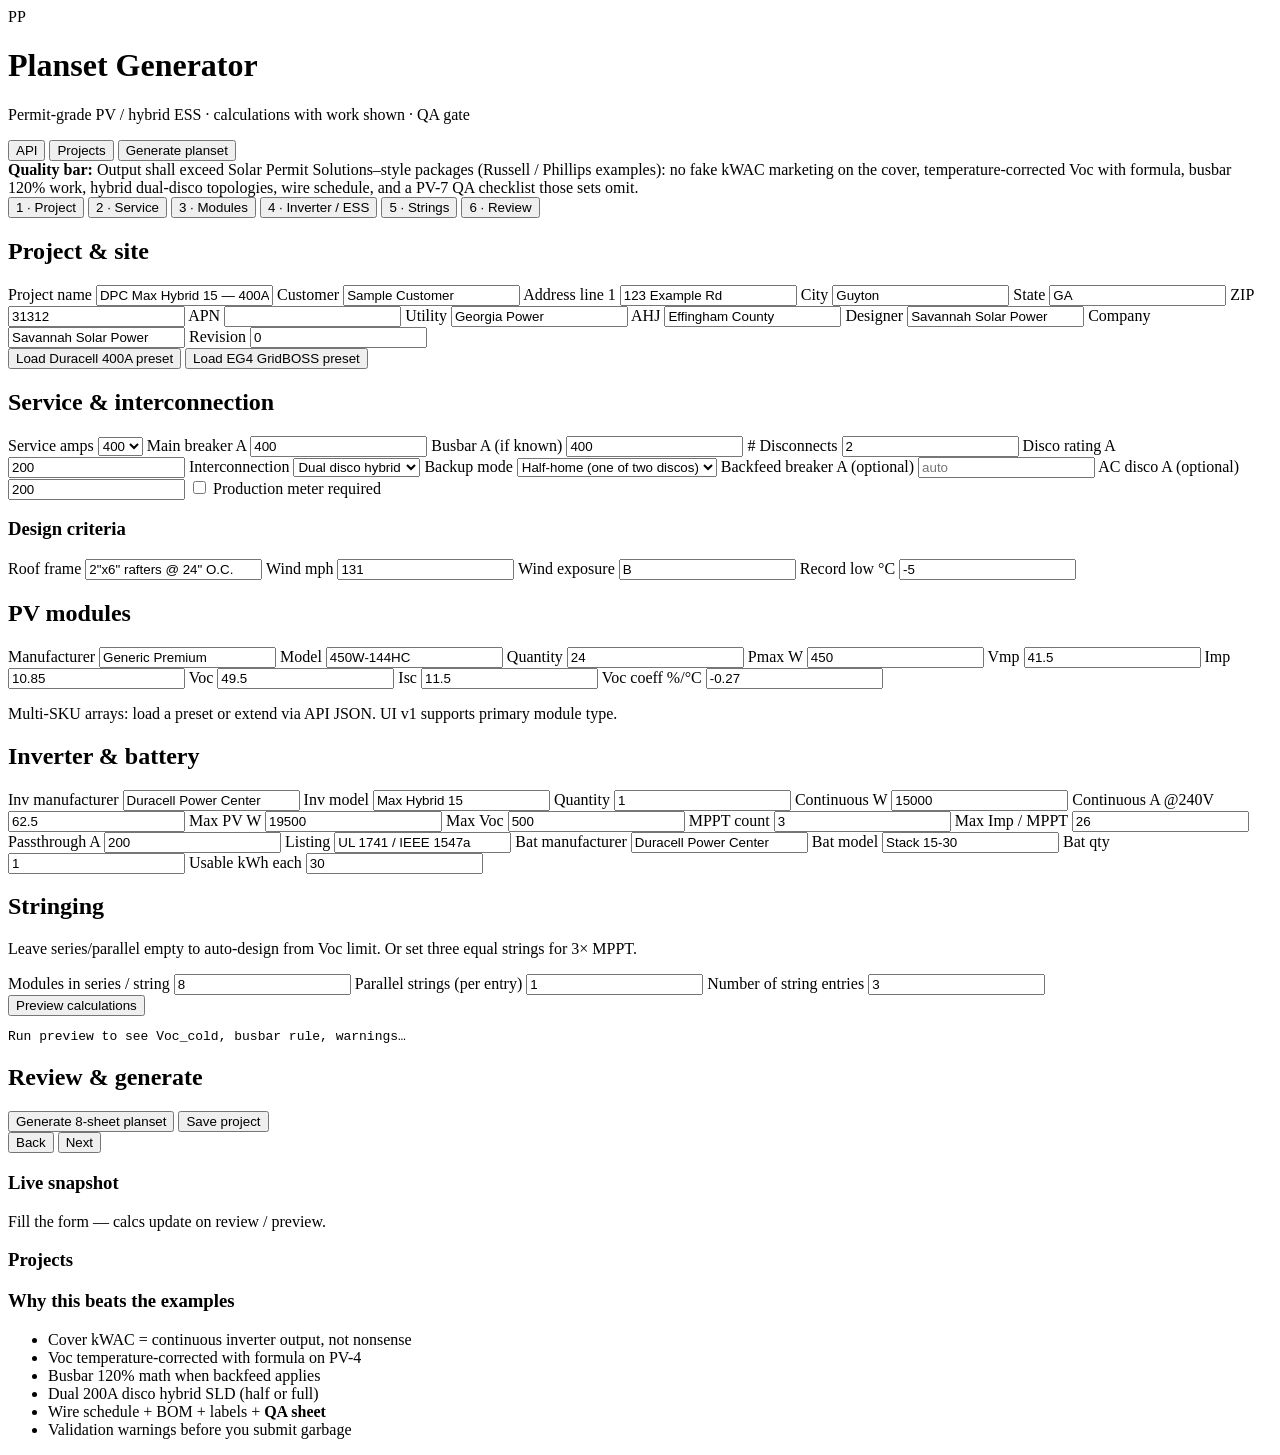
==== frontend/index.html @ 0a80ac26 "Initial Planset Generator: UI + API for permit-grade PV/ESS plansets FastAPI backend with electrical" ====
<!DOCTYPE html>
<html lang="en">
<head>
  <meta charset="UTF-8" />
  <meta name="viewport" content="width=device-width, initial-scale=1" />
  <title>Planset Generator — Doctor Planset</title>
  <link rel="stylesheet" href="/styles.css" />
</head>
<body>
  <div class="app">
    <header class="top">
      <div class="brand">
        <div class="mark">PP</div>
        <div>
          <h1>Planset Generator</h1>
          <p class="tag">Permit-grade PV / hybrid ESS · calculations with work shown · QA gate</p>
        </div>
      </div>
      <div class="top-actions">
        <button type="button" class="ghost" id="btn-health">API</button>
        <button type="button" class="ghost" id="btn-load-list">Projects</button>
        <button type="button" class="primary" id="btn-generate">Generate planset</button>
      </div>
    </header>

    <div class="commitment">
      <strong>Quality bar:</strong> Output shall exceed Solar Permit Solutions–style packages (Russell / Phillips examples):
      no fake kWAC marketing on the cover, temperature-corrected Voc with formula, busbar 120% work, hybrid dual-disco topologies, wire schedule, and a PV-7 QA checklist those sets omit.
    </div>

    <div class="layout">
      <nav class="steps" id="steps">
        <button type="button" data-step="0" class="active">1 · Project</button>
        <button type="button" data-step="1">2 · Service</button>
        <button type="button" data-step="2">3 · Modules</button>
        <button type="button" data-step="3">4 · Inverter / ESS</button>
        <button type="button" data-step="4">5 · Strings</button>
        <button type="button" data-step="5">6 · Review</button>
      </nav>

      <main class="panel">
        <!-- STEP 0 -->
        <section class="step" data-step="0">
          <h2>Project &amp; site</h2>
          <div class="grid2">
            <label>Project name <input id="project_name" value="DPC Max Hybrid 15 — 400A Dual Disco" /></label>
            <label>Customer <input id="customer_name" value="Sample Customer" /></label>
            <label>Address line 1 <input id="line1" value="123 Example Rd" /></label>
            <label>City <input id="city" value="Guyton" /></label>
            <label>State <input id="state" value="GA" /></label>
            <label>ZIP <input id="zip" value="31312" /></label>
            <label>APN <input id="apn" value="" /></label>
            <label>Utility <input id="utility" value="Georgia Power" /></label>
            <label>AHJ <input id="ahj" value="Effingham County" /></label>
            <label>Designer <input id="designer" value="Savannah Solar Power" /></label>
            <label>Company <input id="company" value="Savannah Solar Power" /></label>
            <label>Revision <input id="revision" value="0" /></label>
          </div>
          <div class="row">
            <button type="button" class="ghost" id="btn-preset-duracell">Load Duracell 400A preset</button>
            <button type="button" class="ghost" id="btn-preset-eg4">Load EG4 GridBOSS preset</button>
          </div>
        </section>

        <!-- STEP 1 -->
        <section class="step hidden" data-step="1">
          <h2>Service &amp; interconnection</h2>
          <div class="grid2">
            <label>Service amps
              <select id="service_a">
                <option>100</option>
                <option>200</option>
                <option selected>400</option>
              </select>
            </label>
            <label>Main breaker A <input type="number" id="main_breaker_a" value="400" /></label>
            <label>Busbar A (if known) <input type="number" id="busbar_a" value="400" /></label>
            <label># Disconnects <input type="number" id="num_disconnects" value="2" /></label>
            <label>Disco rating A <input type="number" id="disconnect_rating_a" value="200" /></label>
            <label>Interconnection
              <select id="interconnection">
                <option value="backfeed_breaker">Backfeed breaker</option>
                <option value="load_side_hybrid">Load-side hybrid</option>
                <option value="dual_disco_hybrid" selected>Dual disco hybrid</option>
                <option value="gridboss_mid">GridBOSS / MID</option>
                <option value="supply_side_tap">Supply-side tap</option>
                <option value="feeder_tap">Feeder tap</option>
              </select>
            </label>
            <label>Backup mode
              <select id="backup_mode">
                <option value="none">None (grid-tie only)</option>
                <option value="critical_loads">Critical loads</option>
                <option value="whole_panel">Whole panel</option>
                <option value="half_home" selected>Half-home (one of two discos)</option>
                <option value="full_dual_disco">Full dual-disco backup</option>
              </select>
            </label>
            <label>Backfeed breaker A (optional) <input type="number" id="backfeed_breaker_a" placeholder="auto" /></label>
            <label>AC disco A (optional) <input type="number" id="ac_disco_a" value="200" /></label>
            <label class="check"><input type="checkbox" id="production_meter" /> Production meter required</label>
          </div>
          <h3>Design criteria</h3>
          <div class="grid2">
            <label>Roof frame <input id="roof_frame" value='2"x6" rafters @ 24" O.C.' /></label>
            <label>Wind mph <input type="number" id="wind_speed_mph" value="131" /></label>
            <label>Wind exposure <input id="wind_exposure" value="B" /></label>
            <label>Record low °C <input type="number" id="record_low_c" value="-5" step="0.1" /></label>
          </div>
        </section>

        <!-- STEP 2 -->
        <section class="step hidden" data-step="2">
          <h2>PV modules</h2>
          <div class="grid2">
            <label>Manufacturer <input id="mod_mfr" value="Generic Premium" /></label>
            <label>Model <input id="mod_model" value="450W-144HC" /></label>
            <label>Quantity <input type="number" id="mod_qty" value="24" /></label>
            <label>Pmax W <input type="number" id="mod_pmax" value="450" /></label>
            <label>Vmp <input type="number" id="mod_vmp" value="41.5" step="0.01" /></label>
            <label>Imp <input type="number" id="mod_imp" value="10.85" step="0.01" /></label>
            <label>Voc <input type="number" id="mod_voc" value="49.5" step="0.01" /></label>
            <label>Isc <input type="number" id="mod_isc" value="11.5" step="0.01" /></label>
            <label>Voc coeff %/°C <input type="number" id="mod_coeff" value="-0.27" step="0.01" /></label>
          </div>
          <p class="hint">Multi-SKU arrays: load a preset or extend via API JSON. UI v1 supports primary module type.</p>
        </section>

        <!-- STEP 3 -->
        <section class="step hidden" data-step="3">
          <h2>Inverter &amp; battery</h2>
          <div class="grid2">
            <label>Inv manufacturer <input id="inv_mfr" value="Duracell Power Center" /></label>
            <label>Inv model <input id="inv_model" value="Max Hybrid 15" /></label>
            <label>Quantity <input type="number" id="inv_qty" value="1" /></label>
            <label>Continuous W <input type="number" id="inv_w" value="15000" /></label>
            <label>Continuous A @240V <input type="number" id="inv_a" value="62.5" step="0.1" /></label>
            <label>Max PV W <input type="number" id="inv_max_pv" value="19500" /></label>
            <label>Max Voc <input type="number" id="inv_max_voc" value="500" /></label>
            <label>MPPT count <input type="number" id="inv_mppt" value="3" /></label>
            <label>Max Imp / MPPT <input type="number" id="inv_imp_mppt" value="26" /></label>
            <label>Passthrough A <input type="number" id="inv_pass" value="200" /></label>
            <label>Listing <input id="inv_listing" value="UL 1741 / IEEE 1547a" /></label>
            <label>Bat manufacturer <input id="bat_mfr" value="Duracell Power Center" /></label>
            <label>Bat model <input id="bat_model" value="Stack 15-30" /></label>
            <label>Bat qty <input type="number" id="bat_qty" value="1" /></label>
            <label>Usable kWh each <input type="number" id="bat_kwh" value="30" step="0.1" /></label>
          </div>
        </section>

        <!-- STEP 4 -->
        <section class="step hidden" data-step="4">
          <h2>Stringing</h2>
          <p class="hint">Leave series/parallel empty to auto-design from Voc limit. Or set three equal strings for 3× MPPT.</p>
          <div class="grid2">
            <label>Modules in series / string <input type="number" id="str_series" value="8" /></label>
            <label>Parallel strings (per entry) <input type="number" id="str_par" value="1" /></label>
            <label>Number of string entries <input type="number" id="str_count" value="3" /></label>
          </div>
          <button type="button" class="ghost" id="btn-preview-calcs">Preview calculations</button>
          <pre id="calc-preview" class="calc-box">Run preview to see Voc_cold, busbar rule, warnings…</pre>
        </section>

        <!-- STEP 5 -->
        <section class="step hidden" data-step="5">
          <h2>Review &amp; generate</h2>
          <div id="review-summary" class="review"></div>
          <div class="row">
            <button type="button" class="primary" id="btn-generate-2">Generate 8-sheet planset</button>
            <button type="button" class="ghost" id="btn-save">Save project</button>
          </div>
          <div id="gen-result" class="result hidden"></div>
        </section>

        <footer class="step-nav">
          <button type="button" class="ghost" id="btn-prev">Back</button>
          <button type="button" class="primary" id="btn-next">Next</button>
        </footer>
      </main>

      <aside class="rail">
        <h3>Live snapshot</h3>
        <div id="snapshot" class="snapshot">Fill the form — calcs update on review / preview.</div>
        <h3>Projects</h3>
        <ul id="project-list" class="plist"></ul>
        <h3>Why this beats the examples</h3>
        <ul class="why">
          <li>Cover kWAC = continuous inverter output, not nonsense</li>
          <li>Voc temperature-corrected with formula on PV-4</li>
          <li>Busbar 120% math when backfeed applies</li>
          <li>Dual 200A disco hybrid SLD (half or full)</li>
          <li>Wire schedule + BOM + labels + <strong>QA sheet</strong></li>
          <li>Validation warnings before you submit garbage</li>
        </ul>
      </aside>
    </div>
  </div>
  <script src="/app.js"></script>
</body>
</html>
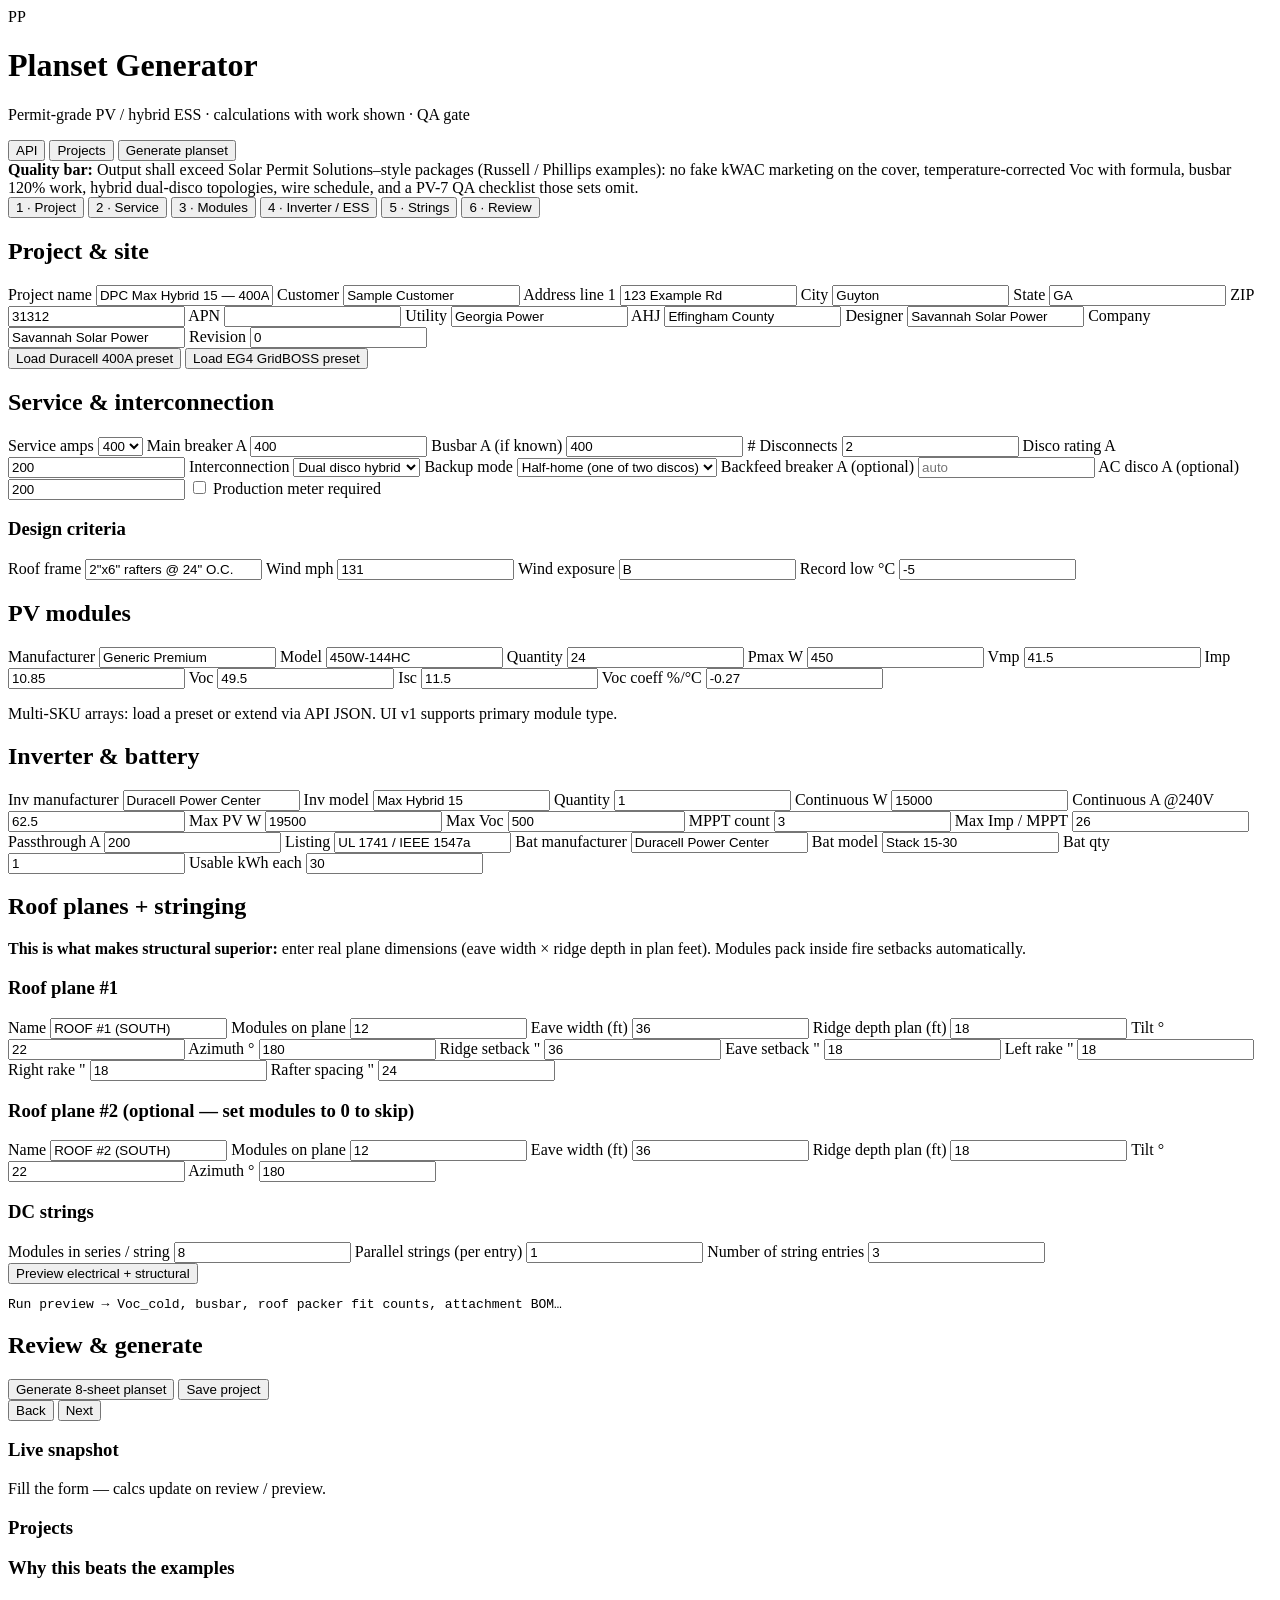
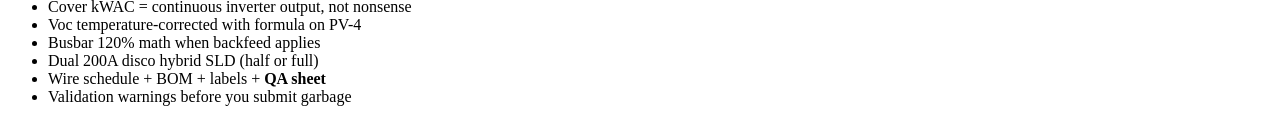
==== commit 9bf2dfaa: "Add geometry-driven roof layout and structural sheets (PV-2 / PV-2A) Real roof-plane packer with fir" ====
--- a/frontend/index.html
+++ b/frontend/index.html
@@ -150,15 +150,39 @@
 
         <!-- STEP 4 -->
         <section class="step hidden" data-step="4">
-          <h2>Stringing</h2>
-          <p class="hint">Leave series/parallel empty to auto-design from Voc limit. Or set three equal strings for 3× MPPT.</p>
+          <h2>Roof planes + stringing</h2>
+          <p class="hint"><strong>This is what makes structural superior:</strong> enter real plane dimensions (eave width × ridge depth in plan feet). Modules pack inside fire setbacks automatically.</p>
+          <h3>Roof plane #1</h3>
+          <div class="grid2">
+            <label>Name <input id="p1_name" value="ROOF #1 (SOUTH)" /></label>
+            <label>Modules on plane <input type="number" id="p1_mods" value="12" /></label>
+            <label>Eave width (ft) <input type="number" id="p1_eave" value="36" step="0.1" /></label>
+            <label>Ridge depth plan (ft) <input type="number" id="p1_depth" value="18" step="0.1" /></label>
+            <label>Tilt ° <input type="number" id="p1_tilt" value="22" /></label>
+            <label>Azimuth ° <input type="number" id="p1_az" value="180" /></label>
+            <label>Ridge setback " <input type="number" id="p1_sb_ridge" value="36" /></label>
+            <label>Eave setback " <input type="number" id="p1_sb_eave" value="18" /></label>
+            <label>Left rake " <input type="number" id="p1_sb_l" value="18" /></label>
+            <label>Right rake " <input type="number" id="p1_sb_r" value="18" /></label>
+            <label>Rafter spacing " <input type="number" id="p1_rafter" value="24" /></label>
+          </div>
+          <h3>Roof plane #2 (optional — set modules to 0 to skip)</h3>
+          <div class="grid2">
+            <label>Name <input id="p2_name" value="ROOF #2 (SOUTH)" /></label>
+            <label>Modules on plane <input type="number" id="p2_mods" value="12" /></label>
+            <label>Eave width (ft) <input type="number" id="p2_eave" value="36" step="0.1" /></label>
+            <label>Ridge depth plan (ft) <input type="number" id="p2_depth" value="18" step="0.1" /></label>
+            <label>Tilt ° <input type="number" id="p2_tilt" value="22" /></label>
+            <label>Azimuth ° <input type="number" id="p2_az" value="180" /></label>
+          </div>
+          <h3>DC strings</h3>
           <div class="grid2">
             <label>Modules in series / string <input type="number" id="str_series" value="8" /></label>
             <label>Parallel strings (per entry) <input type="number" id="str_par" value="1" /></label>
             <label>Number of string entries <input type="number" id="str_count" value="3" /></label>
           </div>
-          <button type="button" class="ghost" id="btn-preview-calcs">Preview calculations</button>
-          <pre id="calc-preview" class="calc-box">Run preview to see Voc_cold, busbar rule, warnings…</pre>
+          <button type="button" class="ghost" id="btn-preview-calcs">Preview electrical + structural</button>
+          <pre id="calc-preview" class="calc-box">Run preview → Voc_cold, busbar, roof packer fit counts, attachment BOM…</pre>
         </section>
 
         <!-- STEP 5 -->
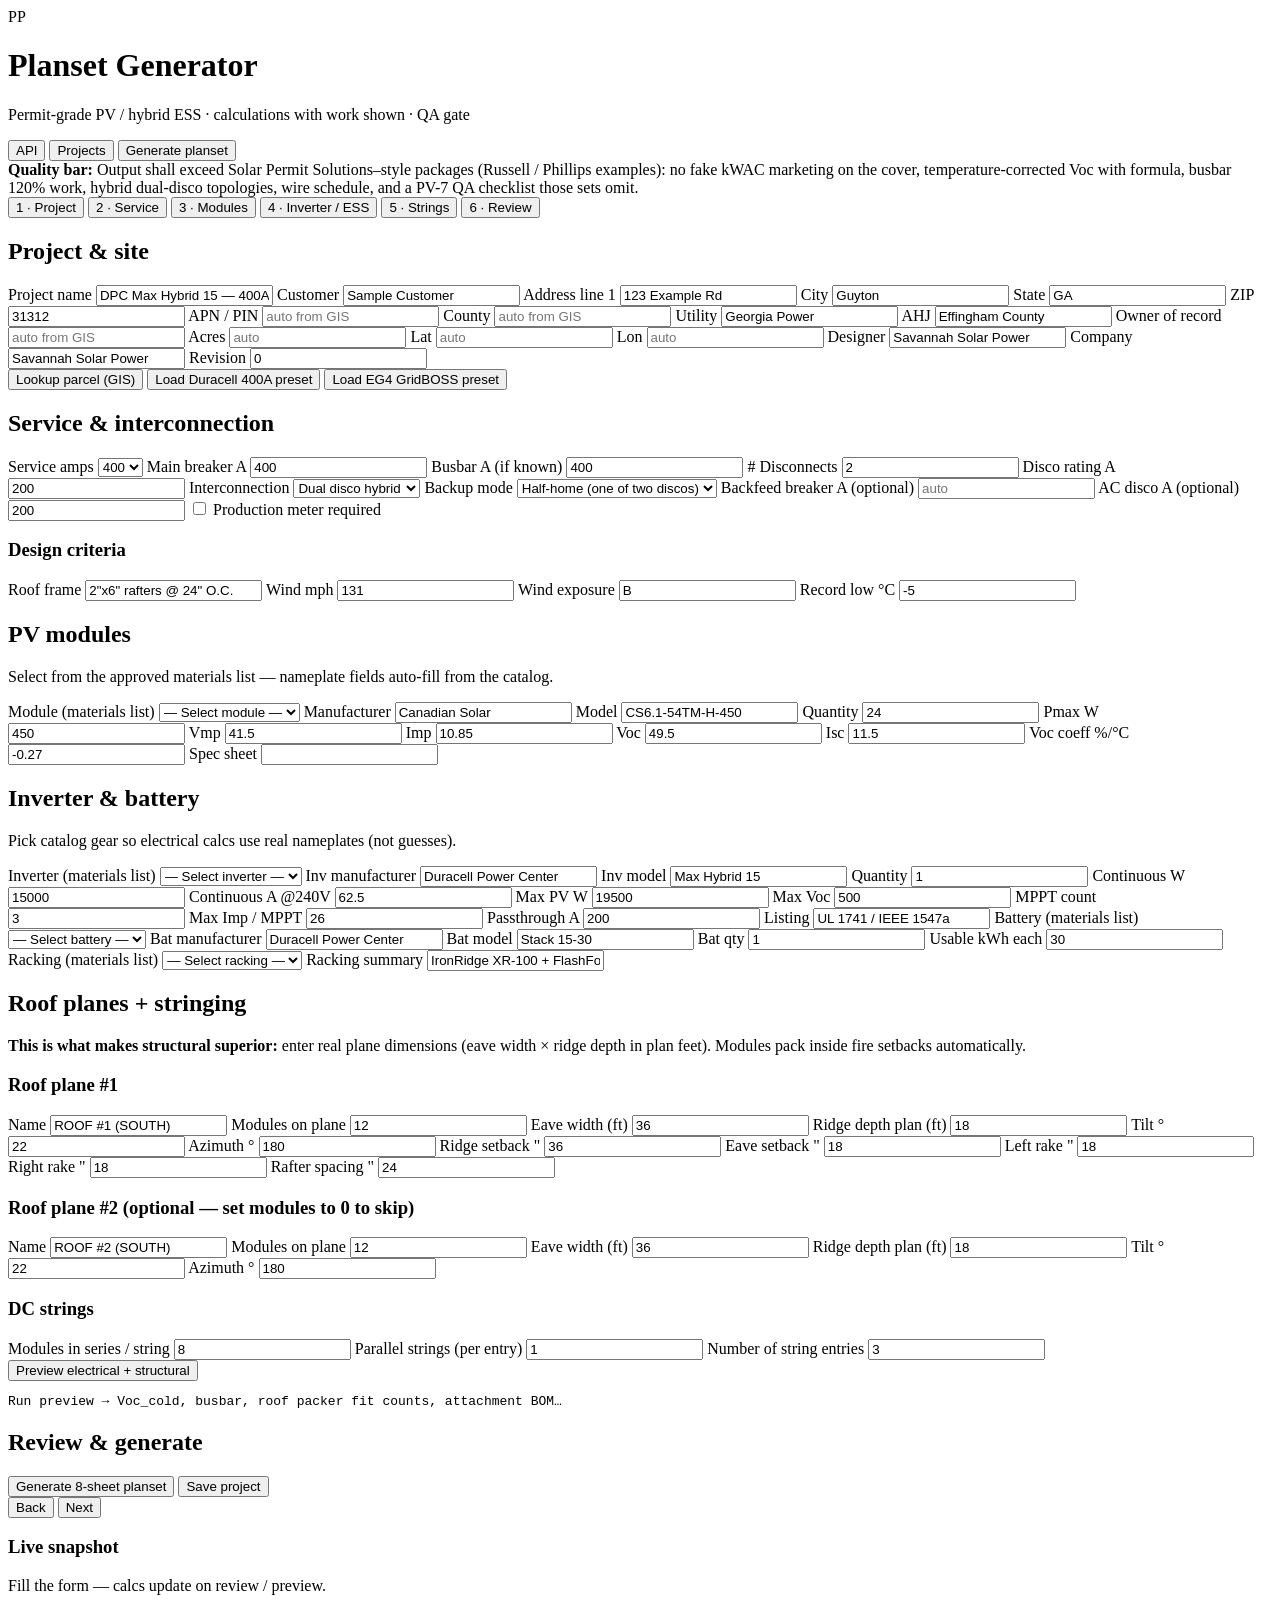
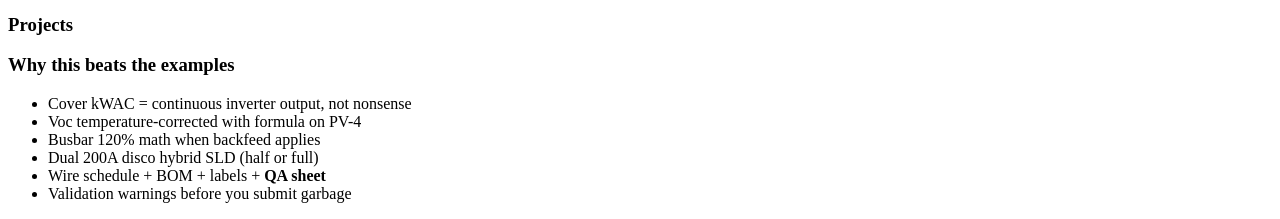
==== commit 84e8bcb1: "Add GIS parcel lookup and SPS-style customer title block rail Right-side title block on every sheet " ====
--- a/frontend/index.html
+++ b/frontend/index.html
@@ -49,17 +49,24 @@
             <label>City <input id="city" value="Guyton" /></label>
             <label>State <input id="state" value="GA" /></label>
             <label>ZIP <input id="zip" value="31312" /></label>
-            <label>APN <input id="apn" value="" /></label>
+            <label>APN / PIN <input id="apn" value="" placeholder="auto from GIS" /></label>
+            <label>County <input id="county" value="" placeholder="auto from GIS" /></label>
             <label>Utility <input id="utility" value="Georgia Power" /></label>
             <label>AHJ <input id="ahj" value="Effingham County" /></label>
+            <label>Owner of record <input id="owner_of_record" value="" placeholder="auto from GIS" /></label>
+            <label>Acres <input id="acres" value="" placeholder="auto" /></label>
+            <label>Lat <input id="latitude" value="" placeholder="auto" /></label>
+            <label>Lon <input id="longitude" value="" placeholder="auto" /></label>
             <label>Designer <input id="designer" value="Savannah Solar Power" /></label>
             <label>Company <input id="company" value="Savannah Solar Power" /></label>
             <label>Revision <input id="revision" value="0" /></label>
           </div>
           <div class="row">
+            <button type="button" class="primary" id="btn-gis">Lookup parcel (GIS)</button>
             <button type="button" class="ghost" id="btn-preset-duracell">Load Duracell 400A preset</button>
             <button type="button" class="ghost" id="btn-preset-eg4">Load EG4 GridBOSS preset</button>
           </div>
+          <pre id="gis-status" class="calc-box" style="display:none;margin-top:10px"></pre>
         </section>
 
         <!-- STEP 1 -->
@@ -112,9 +119,15 @@
         <!-- STEP 2 -->
         <section class="step hidden" data-step="2">
           <h2>PV modules</h2>
-          <div class="grid2">
-            <label>Manufacturer <input id="mod_mfr" value="Generic Premium" /></label>
-            <label>Model <input id="mod_model" value="450W-144HC" /></label>
+          <p class="hint">Select from the approved materials list — nameplate fields auto-fill from the catalog.</p>
+          <div class="grid2">
+            <label class="span2">Module (materials list)
+              <select id="mod_catalog">
+                <option value="">— Select module —</option>
+              </select>
+            </label>
+            <label>Manufacturer <input id="mod_mfr" value="Canadian Solar" readonly /></label>
+            <label>Model <input id="mod_model" value="CS6.1-54TM-H-450" /></label>
             <label>Quantity <input type="number" id="mod_qty" value="24" /></label>
             <label>Pmax W <input type="number" id="mod_pmax" value="450" /></label>
             <label>Vmp <input type="number" id="mod_vmp" value="41.5" step="0.01" /></label>
@@ -122,14 +135,20 @@
             <label>Voc <input type="number" id="mod_voc" value="49.5" step="0.01" /></label>
             <label>Isc <input type="number" id="mod_isc" value="11.5" step="0.01" /></label>
             <label>Voc coeff %/°C <input type="number" id="mod_coeff" value="-0.27" step="0.01" /></label>
-          </div>
-          <p class="hint">Multi-SKU arrays: load a preset or extend via API JSON. UI v1 supports primary module type.</p>
+            <label class="span2">Spec sheet <input id="mod_spec" value="" readonly /></label>
+          </div>
         </section>
 
         <!-- STEP 3 -->
         <section class="step hidden" data-step="3">
           <h2>Inverter &amp; battery</h2>
-          <div class="grid2">
+          <p class="hint">Pick catalog gear so electrical calcs use real nameplates (not guesses).</p>
+          <div class="grid2">
+            <label class="span2">Inverter (materials list)
+              <select id="inv_catalog">
+                <option value="">— Select inverter —</option>
+              </select>
+            </label>
             <label>Inv manufacturer <input id="inv_mfr" value="Duracell Power Center" /></label>
             <label>Inv model <input id="inv_model" value="Max Hybrid 15" /></label>
             <label>Quantity <input type="number" id="inv_qty" value="1" /></label>
@@ -141,10 +160,21 @@
             <label>Max Imp / MPPT <input type="number" id="inv_imp_mppt" value="26" /></label>
             <label>Passthrough A <input type="number" id="inv_pass" value="200" /></label>
             <label>Listing <input id="inv_listing" value="UL 1741 / IEEE 1547a" /></label>
+            <label class="span2">Battery (materials list)
+              <select id="bat_catalog">
+                <option value="">— Select battery —</option>
+              </select>
+            </label>
             <label>Bat manufacturer <input id="bat_mfr" value="Duracell Power Center" /></label>
             <label>Bat model <input id="bat_model" value="Stack 15-30" /></label>
             <label>Bat qty <input type="number" id="bat_qty" value="1" /></label>
             <label>Usable kWh each <input type="number" id="bat_kwh" value="30" step="0.1" /></label>
+            <label class="span2">Racking (materials list)
+              <select id="rack_catalog">
+                <option value="">— Select racking —</option>
+              </select>
+            </label>
+            <label class="span2">Racking summary <input id="rack_label" value="IronRidge XR-100 + FlashFoot 2" readonly /></label>
           </div>
         </section>
 
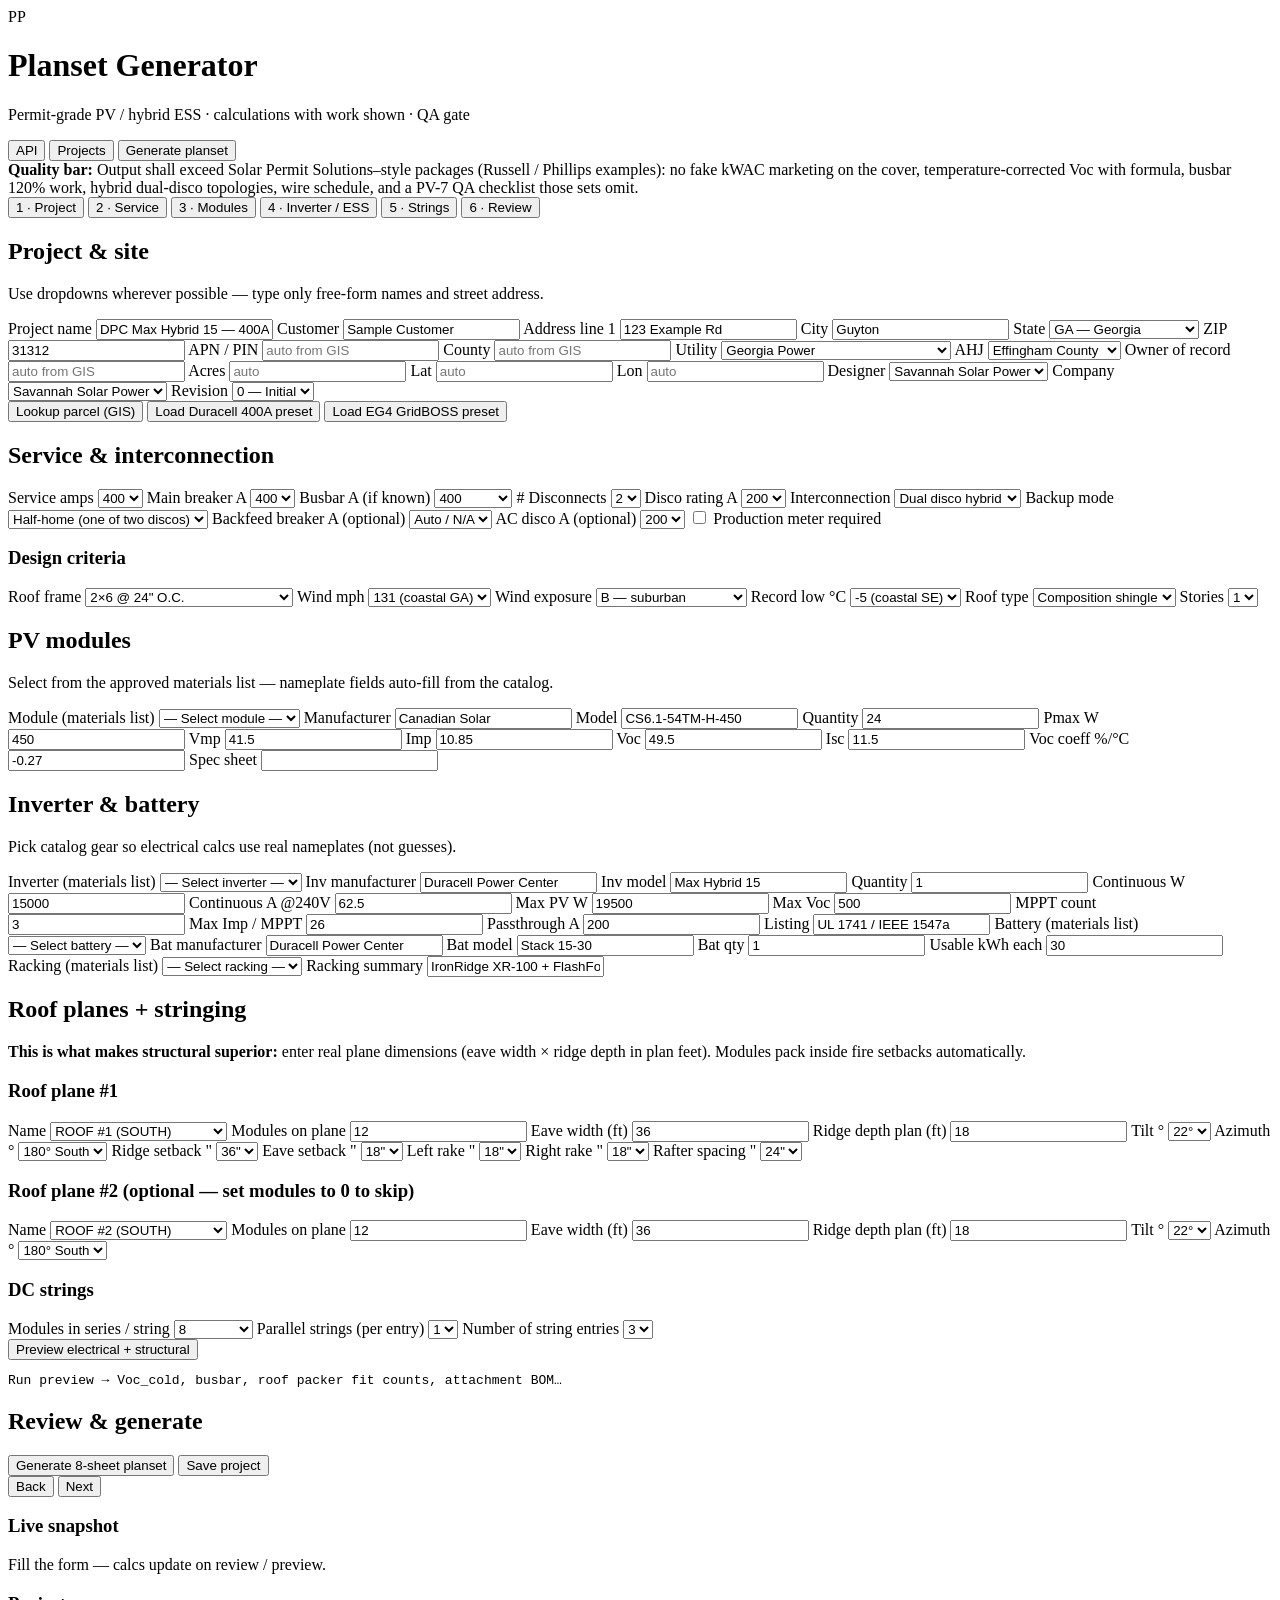
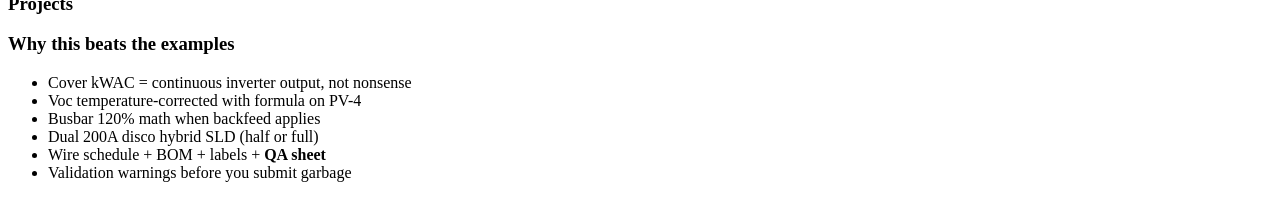
==== commit 6f766d2a: "Convert free-text form fields to dropdowns across the wizard - State, utility, AHJ, company, service" ====
--- a/frontend/index.html
+++ b/frontend/index.html
@@ -42,24 +42,100 @@
         <!-- STEP 0 -->
         <section class="step" data-step="0">
           <h2>Project &amp; site</h2>
+          <p class="hint">Use dropdowns wherever possible — type only free-form names and street address.</p>
           <div class="grid2">
             <label>Project name <input id="project_name" value="DPC Max Hybrid 15 — 400A Dual Disco" /></label>
             <label>Customer <input id="customer_name" value="Sample Customer" /></label>
             <label>Address line 1 <input id="line1" value="123 Example Rd" /></label>
-            <label>City <input id="city" value="Guyton" /></label>
-            <label>State <input id="state" value="GA" /></label>
-            <label>ZIP <input id="zip" value="31312" /></label>
+            <label>City
+              <input id="city" list="city-list" value="Guyton" />
+              <datalist id="city-list">
+                <option value="Savannah" /><option value="Pooler" /><option value="Guyton" />
+                <option value="Rincon" /><option value="Richmond Hill" /><option value="Springfield" />
+                <option value="Hinesville" /><option value="Statesboro" /><option value="Brunswick" />
+                <option value="Bluffton" /><option value="Hilton Head Island" /><option value="Hardeeville" />
+                <option value="Charleston" /><option value="Summerville" /><option value="Atlanta" />
+              </datalist>
+            </label>
+            <label>State
+              <select id="state">
+                <option value="GA" selected>GA — Georgia</option>
+                <option value="SC">SC — South Carolina</option>
+                <option value="FL">FL — Florida</option>
+                <option value="NC">NC — North Carolina</option>
+                <option value="AL">AL — Alabama</option>
+                <option value="TN">TN — Tennessee</option>
+                <option value="TX">TX — Texas</option>
+                <option value="VA">VA — Virginia</option>
+              </select>
+            </label>
+            <label>ZIP <input id="zip" value="31312" inputmode="numeric" /></label>
             <label>APN / PIN <input id="apn" value="" placeholder="auto from GIS" /></label>
-            <label>County <input id="county" value="" placeholder="auto from GIS" /></label>
-            <label>Utility <input id="utility" value="Georgia Power" /></label>
-            <label>AHJ <input id="ahj" value="Effingham County" /></label>
+            <label>County
+              <input id="county" list="county-list" value="" placeholder="auto from GIS" />
+              <datalist id="county-list">
+                <option value="Chatham" /><option value="Effingham" /><option value="Bryan" />
+                <option value="Liberty" /><option value="Bulloch" /><option value="Glynn" />
+                <option value="Beaufort" /><option value="Jasper" /><option value="Charleston" />
+                <option value="Berkeley" /><option value="Dorchester" />
+              </datalist>
+            </label>
+            <label>Utility
+              <select id="utility">
+                <option value="Georgia Power" selected>Georgia Power</option>
+                <option value="Savannah Electric / Georgia Power">Savannah Electric / Georgia Power</option>
+                <option value="Dominion Energy">Dominion Energy</option>
+                <option value="Duke Energy">Duke Energy</option>
+                <option value="Coastal Electric Cooperative">Coastal Electric Cooperative</option>
+                <option value="Excelsior EMC">Excelsior EMC</option>
+                <option value="Planters EMC">Planters EMC</option>
+                <option value="Canoochee EMC">Canoochee EMC</option>
+                <option value="Other / TBD">Other / TBD</option>
+              </select>
+            </label>
+            <label>AHJ
+              <select id="ahj">
+                <option value="Effingham County" selected>Effingham County</option>
+                <option value="Chatham County">Chatham County</option>
+                <option value="City of Savannah">City of Savannah</option>
+                <option value="Bryan County">Bryan County</option>
+                <option value="Liberty County">Liberty County</option>
+                <option value="Bulloch County">Bulloch County</option>
+                <option value="Glynn County">Glynn County</option>
+                <option value="Beaufort County">Beaufort County</option>
+                <option value="Jasper County">Jasper County</option>
+                <option value="Charleston County">Charleston County</option>
+                <option value="Other / TBD">Other / TBD</option>
+              </select>
+            </label>
             <label>Owner of record <input id="owner_of_record" value="" placeholder="auto from GIS" /></label>
             <label>Acres <input id="acres" value="" placeholder="auto" /></label>
             <label>Lat <input id="latitude" value="" placeholder="auto" /></label>
             <label>Lon <input id="longitude" value="" placeholder="auto" /></label>
-            <label>Designer <input id="designer" value="Savannah Solar Power" /></label>
-            <label>Company <input id="company" value="Savannah Solar Power" /></label>
-            <label>Revision <input id="revision" value="0" /></label>
+            <label>Designer
+              <select id="designer">
+                <option value="Savannah Solar Power" selected>Savannah Solar Power</option>
+                <option value="Lumen Solar">Lumen Solar</option>
+                <option value="C² Power">C² Power</option>
+              </select>
+            </label>
+            <label>Company
+              <select id="company">
+                <option value="Savannah Solar Power" selected>Savannah Solar Power</option>
+                <option value="Lumen Solar">Lumen Solar</option>
+                <option value="C² Power">C² Power</option>
+              </select>
+            </label>
+            <label>Revision
+              <select id="revision">
+                <option value="0" selected>0 — Initial</option>
+                <option value="1">1</option>
+                <option value="2">2</option>
+                <option value="3">3</option>
+                <option value="A">A</option>
+                <option value="B">B</option>
+              </select>
+            </label>
           </div>
           <div class="row">
             <button type="button" class="primary" id="btn-gis">Lookup parcel (GIS)</button>
@@ -80,10 +156,40 @@
                 <option selected>400</option>
               </select>
             </label>
-            <label>Main breaker A <input type="number" id="main_breaker_a" value="400" /></label>
-            <label>Busbar A (if known) <input type="number" id="busbar_a" value="400" /></label>
-            <label># Disconnects <input type="number" id="num_disconnects" value="2" /></label>
-            <label>Disco rating A <input type="number" id="disconnect_rating_a" value="200" /></label>
+            <label>Main breaker A
+              <select id="main_breaker_a">
+                <option value="100">100</option>
+                <option value="125">125</option>
+                <option value="150">150</option>
+                <option value="200">200</option>
+                <option value="225">225</option>
+                <option value="400" selected>400</option>
+              </select>
+            </label>
+            <label>Busbar A (if known)
+              <select id="busbar_a">
+                <option value="">Unknown</option>
+                <option value="100">100</option>
+                <option value="125">125</option>
+                <option value="200">200</option>
+                <option value="225">225</option>
+                <option value="400" selected>400</option>
+              </select>
+            </label>
+            <label># Disconnects
+              <select id="num_disconnects">
+                <option value="1">1</option>
+                <option value="2" selected>2</option>
+                <option value="3">3</option>
+              </select>
+            </label>
+            <label>Disco rating A
+              <select id="disconnect_rating_a">
+                <option value="100">100</option>
+                <option value="200" selected>200</option>
+                <option value="400">400</option>
+              </select>
+            </label>
             <label>Interconnection
               <select id="interconnection">
                 <option value="backfeed_breaker">Backfeed breaker</option>
@@ -103,16 +209,88 @@
                 <option value="full_dual_disco">Full dual-disco backup</option>
               </select>
             </label>
-            <label>Backfeed breaker A (optional) <input type="number" id="backfeed_breaker_a" placeholder="auto" /></label>
-            <label>AC disco A (optional) <input type="number" id="ac_disco_a" value="200" /></label>
+            <label>Backfeed breaker A (optional)
+              <select id="backfeed_breaker_a">
+                <option value="">Auto / N/A</option>
+                <option value="20">20</option>
+                <option value="30">30</option>
+                <option value="40">40</option>
+                <option value="50">50</option>
+                <option value="60">60</option>
+                <option value="70">70</option>
+                <option value="80">80</option>
+                <option value="100">100</option>
+              </select>
+            </label>
+            <label>AC disco A (optional)
+              <select id="ac_disco_a">
+                <option value="">N/A</option>
+                <option value="30">30</option>
+                <option value="60">60</option>
+                <option value="100">100</option>
+                <option value="200" selected>200</option>
+              </select>
+            </label>
             <label class="check"><input type="checkbox" id="production_meter" /> Production meter required</label>
           </div>
           <h3>Design criteria</h3>
           <div class="grid2">
-            <label>Roof frame <input id="roof_frame" value='2"x6" rafters @ 24" O.C.' /></label>
-            <label>Wind mph <input type="number" id="wind_speed_mph" value="131" /></label>
-            <label>Wind exposure <input id="wind_exposure" value="B" /></label>
-            <label>Record low °C <input type="number" id="record_low_c" value="-5" step="0.1" /></label>
+            <label>Roof frame
+              <select id="roof_frame">
+                <option value='2"x4" rafters @ 24" O.C.'>2×4 @ 24" O.C.</option>
+                <option value='2"x6" rafters @ 24" O.C.' selected>2×6 @ 24" O.C.</option>
+                <option value='2"x6" rafters @ 16" O.C.'>2×6 @ 16" O.C.</option>
+                <option value='2"x8" rafters @ 24" O.C.'>2×8 @ 24" O.C.</option>
+                <option value='2"x8" rafters @ 16" O.C.'>2×8 @ 16" O.C.</option>
+                <option value='2"x10" rafters @ 24" O.C.'>2×10 @ 24" O.C.</option>
+                <option value='2"x12" rafters @ 24" O.C.'>2×12 @ 24" O.C.</option>
+                <option value="Truss roof — verify engineering">Truss roof — verify engineering</option>
+              </select>
+            </label>
+            <label>Wind mph
+              <select id="wind_speed_mph">
+                <option value="115">115</option>
+                <option value="120">120</option>
+                <option value="130">130</option>
+                <option value="131" selected>131 (coastal GA)</option>
+                <option value="140">140</option>
+                <option value="150">150</option>
+                <option value="160">160</option>
+              </select>
+            </label>
+            <label>Wind exposure
+              <select id="wind_exposure">
+                <option value="B" selected>B — suburban</option>
+                <option value="C">C — open terrain</option>
+                <option value="D">D — flat unobstructed</option>
+              </select>
+            </label>
+            <label>Record low °C
+              <select id="record_low_c">
+                <option value="0">0</option>
+                <option value="-5" selected>-5 (coastal SE)</option>
+                <option value="-10">-10</option>
+                <option value="-15">-15</option>
+                <option value="-20">-20</option>
+                <option value="-25">-25</option>
+              </select>
+            </label>
+            <label>Roof type
+              <select id="roof_type">
+                <option value="comp_shingle" selected>Composition shingle</option>
+                <option value="metal">Metal</option>
+                <option value="tile">Tile</option>
+                <option value="flat">Flat / low-slope</option>
+                <option value="other">Other</option>
+              </select>
+            </label>
+            <label>Stories
+              <select id="stories">
+                <option value="1" selected>1</option>
+                <option value="2">2</option>
+                <option value="3">3</option>
+              </select>
+            </label>
           </div>
         </section>
 
@@ -184,32 +362,151 @@
           <p class="hint"><strong>This is what makes structural superior:</strong> enter real plane dimensions (eave width × ridge depth in plan feet). Modules pack inside fire setbacks automatically.</p>
           <h3>Roof plane #1</h3>
           <div class="grid2">
-            <label>Name <input id="p1_name" value="ROOF #1 (SOUTH)" /></label>
-            <label>Modules on plane <input type="number" id="p1_mods" value="12" /></label>
-            <label>Eave width (ft) <input type="number" id="p1_eave" value="36" step="0.1" /></label>
-            <label>Ridge depth plan (ft) <input type="number" id="p1_depth" value="18" step="0.1" /></label>
-            <label>Tilt ° <input type="number" id="p1_tilt" value="22" /></label>
-            <label>Azimuth ° <input type="number" id="p1_az" value="180" /></label>
-            <label>Ridge setback " <input type="number" id="p1_sb_ridge" value="36" /></label>
-            <label>Eave setback " <input type="number" id="p1_sb_eave" value="18" /></label>
-            <label>Left rake " <input type="number" id="p1_sb_l" value="18" /></label>
-            <label>Right rake " <input type="number" id="p1_sb_r" value="18" /></label>
-            <label>Rafter spacing " <input type="number" id="p1_rafter" value="24" /></label>
-          </div>
+            <label>Name
+              <select id="p1_name">
+                <option value="ROOF #1 (SOUTH)" selected>ROOF #1 (SOUTH)</option>
+                <option value="ROOF #1 (SOUTHWEST)">ROOF #1 (SOUTHWEST)</option>
+                <option value="ROOF #1 (SOUTHEAST)">ROOF #1 (SOUTHEAST)</option>
+                <option value="ROOF #1 (WEST)">ROOF #1 (WEST)</option>
+                <option value="ROOF #1 (EAST)">ROOF #1 (EAST)</option>
+                <option value="ROOF #1 (NORTH)">ROOF #1 (NORTH)</option>
+                <option value="GARAGE">GARAGE</option>
+                <option value="MAIN HOUSE">MAIN HOUSE</option>
+              </select>
+            </label>
+            <label>Modules on plane <input type="number" id="p1_mods" value="12" min="0" /></label>
+            <label>Eave width (ft) <input type="number" id="p1_eave" value="36" step="0.1" list="eave-list" /></label>
+            <label>Ridge depth plan (ft) <input type="number" id="p1_depth" value="18" step="0.1" list="depth-list" /></label>
+            <label>Tilt °
+              <select id="p1_tilt">
+                <option value="10">10°</option>
+                <option value="15">15°</option>
+                <option value="18">18°</option>
+                <option value="20">20°</option>
+                <option value="22" selected>22°</option>
+                <option value="25">25°</option>
+                <option value="30">30°</option>
+                <option value="35">35°</option>
+                <option value="40">40°</option>
+              </select>
+            </label>
+            <label>Azimuth °
+              <select id="p1_az">
+                <option value="90">90° East</option>
+                <option value="135">135° SE</option>
+                <option value="180" selected>180° South</option>
+                <option value="225">225° SW</option>
+                <option value="270">270° West</option>
+                <option value="0">0° North</option>
+              </select>
+            </label>
+            <label>Ridge setback "
+              <select id="p1_sb_ridge">
+                <option value="18">18"</option>
+                <option value="36" selected>36"</option>
+                <option value="48">48"</option>
+              </select>
+            </label>
+            <label>Eave setback "
+              <select id="p1_sb_eave">
+                <option value="12">12"</option>
+                <option value="18" selected>18"</option>
+                <option value="36">36"</option>
+              </select>
+            </label>
+            <label>Left rake "
+              <select id="p1_sb_l">
+                <option value="12">12"</option>
+                <option value="18" selected>18"</option>
+                <option value="36">36"</option>
+              </select>
+            </label>
+            <label>Right rake "
+              <select id="p1_sb_r">
+                <option value="12">12"</option>
+                <option value="18" selected>18"</option>
+                <option value="36">36"</option>
+              </select>
+            </label>
+            <label>Rafter spacing "
+              <select id="p1_rafter">
+                <option value="16">16"</option>
+                <option value="24" selected>24"</option>
+              </select>
+            </label>
+          </div>
+          <datalist id="eave-list"><option value="24"/><option value="28"/><option value="32"/><option value="36"/><option value="40"/><option value="44"/><option value="48"/></datalist>
+          <datalist id="depth-list"><option value="12"/><option value="14"/><option value="16"/><option value="18"/><option value="20"/><option value="22"/><option value="24"/></datalist>
           <h3>Roof plane #2 (optional — set modules to 0 to skip)</h3>
           <div class="grid2">
-            <label>Name <input id="p2_name" value="ROOF #2 (SOUTH)" /></label>
-            <label>Modules on plane <input type="number" id="p2_mods" value="12" /></label>
-            <label>Eave width (ft) <input type="number" id="p2_eave" value="36" step="0.1" /></label>
-            <label>Ridge depth plan (ft) <input type="number" id="p2_depth" value="18" step="0.1" /></label>
-            <label>Tilt ° <input type="number" id="p2_tilt" value="22" /></label>
-            <label>Azimuth ° <input type="number" id="p2_az" value="180" /></label>
+            <label>Name
+              <select id="p2_name">
+                <option value="ROOF #2 (SOUTH)" selected>ROOF #2 (SOUTH)</option>
+                <option value="ROOF #2 (SOUTHWEST)">ROOF #2 (SOUTHWEST)</option>
+                <option value="ROOF #2 (SOUTHEAST)">ROOF #2 (SOUTHEAST)</option>
+                <option value="ROOF #2 (WEST)">ROOF #2 (WEST)</option>
+                <option value="ROOF #2 (EAST)">ROOF #2 (EAST)</option>
+                <option value="GARAGE">GARAGE</option>
+              </select>
+            </label>
+            <label>Modules on plane <input type="number" id="p2_mods" value="12" min="0" /></label>
+            <label>Eave width (ft) <input type="number" id="p2_eave" value="36" step="0.1" list="eave-list" /></label>
+            <label>Ridge depth plan (ft) <input type="number" id="p2_depth" value="18" step="0.1" list="depth-list" /></label>
+            <label>Tilt °
+              <select id="p2_tilt">
+                <option value="10">10°</option>
+                <option value="15">15°</option>
+                <option value="18">18°</option>
+                <option value="20">20°</option>
+                <option value="22" selected>22°</option>
+                <option value="25">25°</option>
+                <option value="30">30°</option>
+              </select>
+            </label>
+            <label>Azimuth °
+              <select id="p2_az">
+                <option value="90">90° East</option>
+                <option value="135">135° SE</option>
+                <option value="180" selected>180° South</option>
+                <option value="225">225° SW</option>
+                <option value="270">270° West</option>
+              </select>
+            </label>
           </div>
           <h3>DC strings</h3>
           <div class="grid2">
-            <label>Modules in series / string <input type="number" id="str_series" value="8" /></label>
-            <label>Parallel strings (per entry) <input type="number" id="str_par" value="1" /></label>
-            <label>Number of string entries <input type="number" id="str_count" value="3" /></label>
+            <label>Modules in series / string
+              <select id="str_series">
+                <option value="1">1 (MLPE)</option>
+                <option value="6">6</option>
+                <option value="7">7</option>
+                <option value="8" selected>8</option>
+                <option value="9">9</option>
+                <option value="10">10</option>
+                <option value="11">11</option>
+                <option value="12">12</option>
+                <option value="14">14</option>
+                <option value="16">16</option>
+              </select>
+            </label>
+            <label>Parallel strings (per entry)
+              <select id="str_par">
+                <option value="1" selected>1</option>
+                <option value="2">2</option>
+                <option value="3">3</option>
+                <option value="4">4</option>
+              </select>
+            </label>
+            <label>Number of string entries
+              <select id="str_count">
+                <option value="1">1</option>
+                <option value="2">2</option>
+                <option value="3" selected>3</option>
+                <option value="4">4</option>
+                <option value="5">5</option>
+                <option value="6">6</option>
+              </select>
+            </label>
           </div>
           <button type="button" class="ghost" id="btn-preview-calcs">Preview electrical + structural</button>
           <pre id="calc-preview" class="calc-box">Run preview → Voc_cold, busbar, roof packer fit counts, attachment BOM…</pre>
